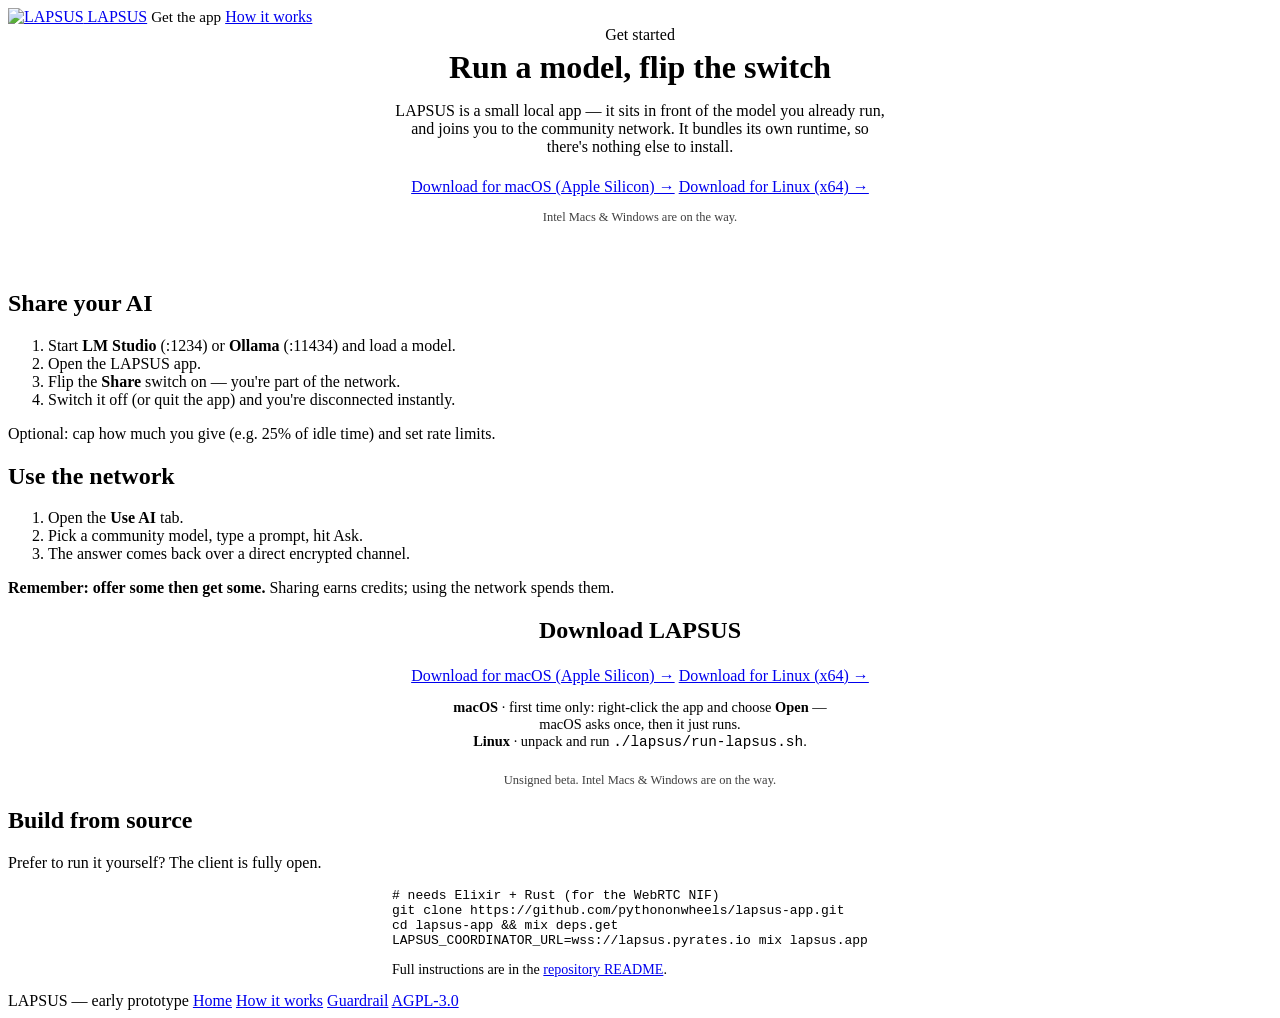
==== web/get.html @ d20bbfe8 "Sync coordinator from monorepo @ 7f986cf" ====
<!DOCTYPE html>
<html lang="en">
<head>
  <meta charset="utf-8" />
  <meta name="viewport" content="width=device-width, initial-scale=1" />
  <title>LAPSUS — Get the app</title>
  <meta name="description" content="Get started with LAPSUS: run a local model, open the app, share your idle GPU and use the community's." />
  <link rel="icon" href="/assets/lapsus.png" />
  <link rel="stylesheet" href="/styles.css" />
</head>
<body>
  <div class="wrap">
    <nav class="nav">
      <a href="/" class="brand"><img src="/assets/lapsus.png" alt="LAPSUS" /> LAPSUS</a>
      <span class="muted" style="font-size:.95rem">Get the app</span>
      <span class="spacer"></span>
      <a href="/how" class="lnk">How it works</a>
    </nav>

    <section class="section" style="border-top:0;grid-template-columns:1fr">
      <div style="max-width:62ch;margin:0 auto;text-align:center">
        <div class="eyebrow">Get started</div>
        <h1 style="font-size:2rem;line-height:1.1;margin:.4rem 0 .6rem">Run a model, flip the switch</h1>
        <p>
          LAPSUS is a small local app — it sits in front of the model you already run, and joins you
          to the community network. It bundles its own runtime, so there's nothing else to install.
        </p>
        <div class="cta" style="margin-top:1.4rem">
          <a href="https://github.com/pythononwheels/lapsus-app/releases/latest/download/LAPSUS-macos-arm64.zip" class="btn btn-primary">Download for macOS (Apple Silicon) →</a>
          <a href="https://github.com/pythononwheels/lapsus-app/releases/latest/download/LAPSUS-linux-x64.tar.gz" class="btn btn-secondary">Download for Linux (x64) →</a>
        </div>
        <p class="muted" style="font-size:.78rem;margin-top:.9rem;opacity:.75">
          Intel Macs &amp; Windows are on the way.
        </p>
      </div>
    </section>

    <div class="block share-head" style="padding-top:2rem">
      <div>
        <h2>Share your AI</h2>
        <ol class="steps">
          <li>Start <strong>LM Studio</strong> (:1234) or <strong>Ollama</strong> (:11434) and load a model.</li>
          <li>Open the LAPSUS app.</li>
          <li>Flip the <strong>Share</strong> switch on — you're part of the network.</li>
          <li>Switch it off (or quit the app) and you're disconnected instantly.</li>
        </ol>
        <p class="muted">Optional: cap how much you give (e.g. 25% of idle time) and set rate limits.</p>
      </div>
      <div>
        <h2>Use the network</h2>
        <ol class="steps">
          <li>Open the <strong>Use AI</strong> tab.</li>
          <li>Pick a community model, type a prompt, hit Ask.</li>
          <li>The answer comes back over a direct encrypted channel.</li>
        </ol>
        <p class="muted"><strong>Remember: offer some then get some.</strong> Sharing earns credits; using the network spends them.</p>
      </div>
    </div>

    <div class="block" style="text-align:center">
      <h2 class="block-title">Download LAPSUS</h2>
      <div class="cta" style="margin-top:1.4rem">
        <a href="https://github.com/pythononwheels/lapsus-app/releases/latest/download/LAPSUS-macos-arm64.zip" class="btn btn-primary">Download for macOS (Apple Silicon) →</a>
        <a href="https://github.com/pythononwheels/lapsus-app/releases/latest/download/LAPSUS-linux-x64.tar.gz" class="btn btn-secondary">Download for Linux (x64) →</a>
      </div>
      <p class="muted" style="font-size:.9rem;margin-top:.9rem;max-width:52ch;margin-left:auto;margin-right:auto">
        <strong>macOS</strong> · first time only: right-click the app and choose <strong>Open</strong> — macOS asks once, then it just runs.<br />
        <strong>Linux</strong> · unpack and run <code>./lapsus/run-lapsus.sh</code>.
      </p>
      <p class="muted" style="font-size:.78rem;margin-top:1.4rem;opacity:.75">
        Unsigned beta. Intel Macs &amp; Windows are on the way.
      </p>
    </div>

    <div class="block">
      <h2 class="block-title">Build from source</h2>
      <p class="block-lede">Prefer to run it yourself? The client is fully open.</p>
      <div style="max-width:62ch;margin:1rem auto 0">
        <pre class="jsonbox"># needs Elixir + Rust (for the WebRTC NIF)
git clone https://github.com/pythononwheels/lapsus-app.git
cd lapsus-app && mix deps.get
LAPSUS_COORDINATOR_URL=wss://lapsus.pyrates.io mix lapsus.app</pre>
        <p class="muted" style="font-size:.88rem;margin-top:.6rem">
          Full instructions are in the <a href="https://github.com/pythononwheels/lapsus-app" target="_blank" rel="noopener">repository README</a>.
        </p>
      </div>
    </div>

    <footer class="footer">
      <span>LAPSUS — early prototype</span>
      <span class="spacer"></span>
      <a href="/">Home</a>
      <a href="/how">How it works</a>
      <a href="/guardrail">Guardrail</a>
      <a href="https://github.com/pythononwheels/lapsus-app/blob/main/LICENSE" target="_blank" rel="noopener">AGPL-3.0</a>
    </footer>
  </div>
</body>
</html>
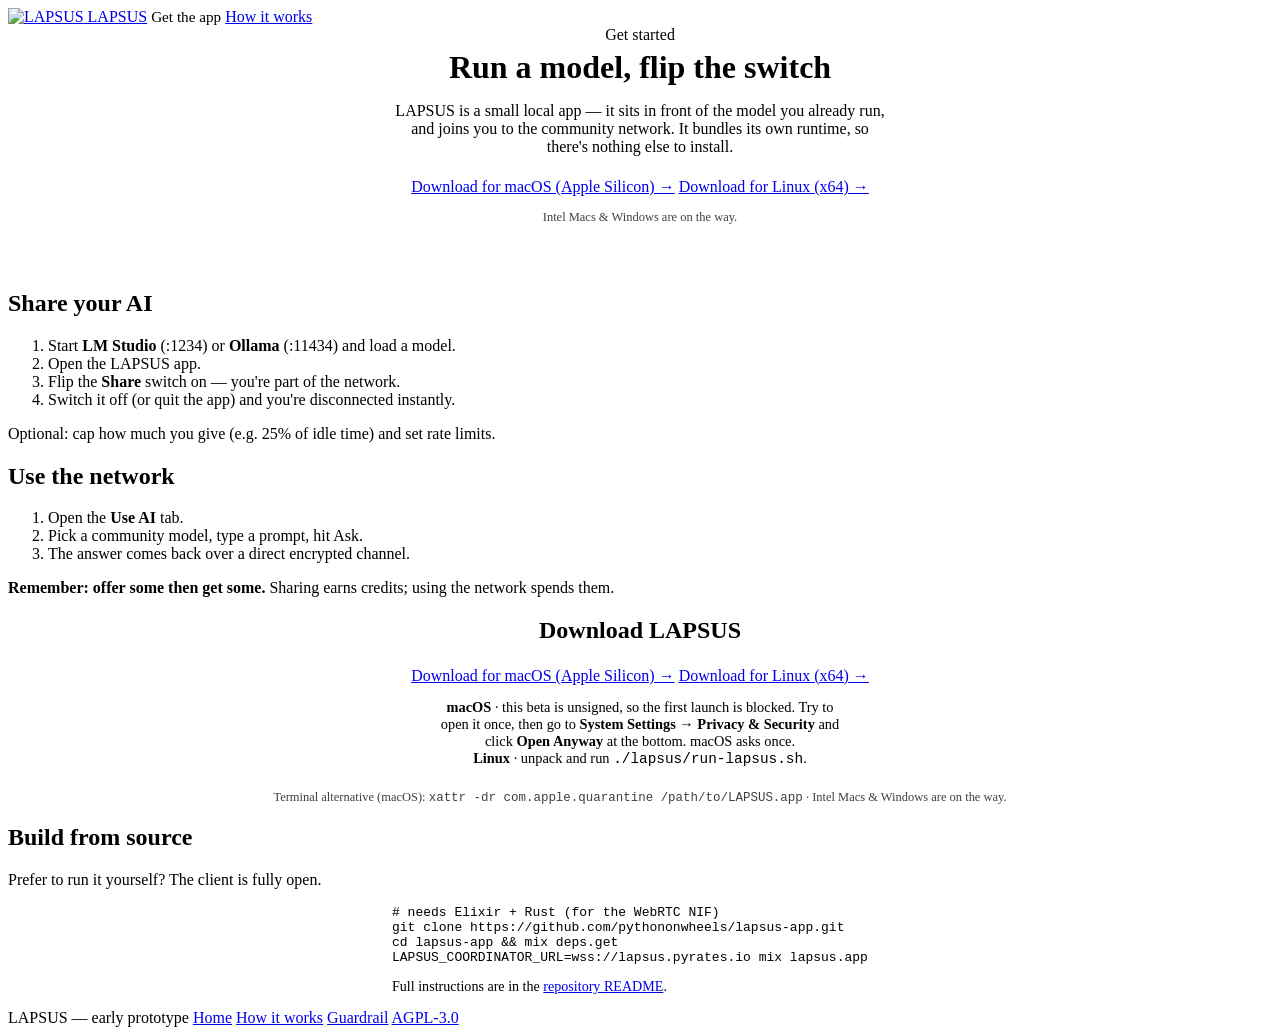
==== commit 83aa11be: "Sync coordinator from monorepo @ 66f03d2" ====
--- a/web/get.html
+++ b/web/get.html
@@ -25,9 +25,9 @@
           LAPSUS is a small local app — it sits in front of the model you already run, and joins you
           to the community network. It bundles its own runtime, so there's nothing else to install.
         </p>
-        <div class="cta" style="margin-top:1.4rem">
-          <a href="https://github.com/pythononwheels/lapsus-app/releases/latest/download/LAPSUS-macos-arm64.zip" class="btn btn-primary">Download for macOS (Apple Silicon) →</a>
-          <a href="https://github.com/pythononwheels/lapsus-app/releases/latest/download/LAPSUS-linux-x64.tar.gz" class="btn btn-secondary">Download for Linux (x64) →</a>
+        <div class="cta" style="margin-top:1.4rem;flex-direction:column;align-items:center;gap:.7rem">
+          <a href="https://github.com/pythononwheels/lapsus-app/releases/latest/download/LAPSUS-macos-arm64.zip" class="btn btn-primary" style="min-width:22rem;justify-content:center;white-space:nowrap">Download for macOS (Apple Silicon) →</a>
+          <a href="https://github.com/pythononwheels/lapsus-app/releases/latest/download/LAPSUS-linux-x64.tar.gz" class="btn btn-secondary" style="min-width:22rem;justify-content:center;white-space:nowrap">Download for Linux (x64) →</a>
         </div>
         <p class="muted" style="font-size:.78rem;margin-top:.9rem;opacity:.75">
           Intel Macs &amp; Windows are on the way.
@@ -59,16 +59,16 @@
 
     <div class="block" style="text-align:center">
       <h2 class="block-title">Download LAPSUS</h2>
-      <div class="cta" style="margin-top:1.4rem">
-        <a href="https://github.com/pythononwheels/lapsus-app/releases/latest/download/LAPSUS-macos-arm64.zip" class="btn btn-primary">Download for macOS (Apple Silicon) →</a>
-        <a href="https://github.com/pythononwheels/lapsus-app/releases/latest/download/LAPSUS-linux-x64.tar.gz" class="btn btn-secondary">Download for Linux (x64) →</a>
+      <div class="cta" style="margin-top:1.4rem;flex-direction:column;align-items:center;gap:.7rem">
+        <a href="https://github.com/pythononwheels/lapsus-app/releases/latest/download/LAPSUS-macos-arm64.zip" class="btn btn-primary" style="min-width:22rem;justify-content:center;white-space:nowrap">Download for macOS (Apple Silicon) →</a>
+        <a href="https://github.com/pythononwheels/lapsus-app/releases/latest/download/LAPSUS-linux-x64.tar.gz" class="btn btn-secondary" style="min-width:22rem;justify-content:center;white-space:nowrap">Download for Linux (x64) →</a>
       </div>
-      <p class="muted" style="font-size:.9rem;margin-top:.9rem;max-width:52ch;margin-left:auto;margin-right:auto">
-        <strong>macOS</strong> · first time only: right-click the app and choose <strong>Open</strong> — macOS asks once, then it just runs.<br />
+      <p class="muted" style="font-size:.9rem;margin-top:.9rem;max-width:56ch;margin-left:auto;margin-right:auto">
+        <strong>macOS</strong> · this beta is unsigned, so the first launch is blocked. Try to open it once, then go to <strong>System Settings → Privacy &amp; Security</strong> and click <strong>Open Anyway</strong> at the bottom. macOS asks once.<br />
         <strong>Linux</strong> · unpack and run <code>./lapsus/run-lapsus.sh</code>.
       </p>
       <p class="muted" style="font-size:.78rem;margin-top:1.4rem;opacity:.75">
-        Unsigned beta. Intel Macs &amp; Windows are on the way.
+        Terminal alternative (macOS): <code>xattr -dr com.apple.quarantine /path/to/LAPSUS.app</code> · Intel Macs &amp; Windows are on the way.
       </p>
     </div>
 
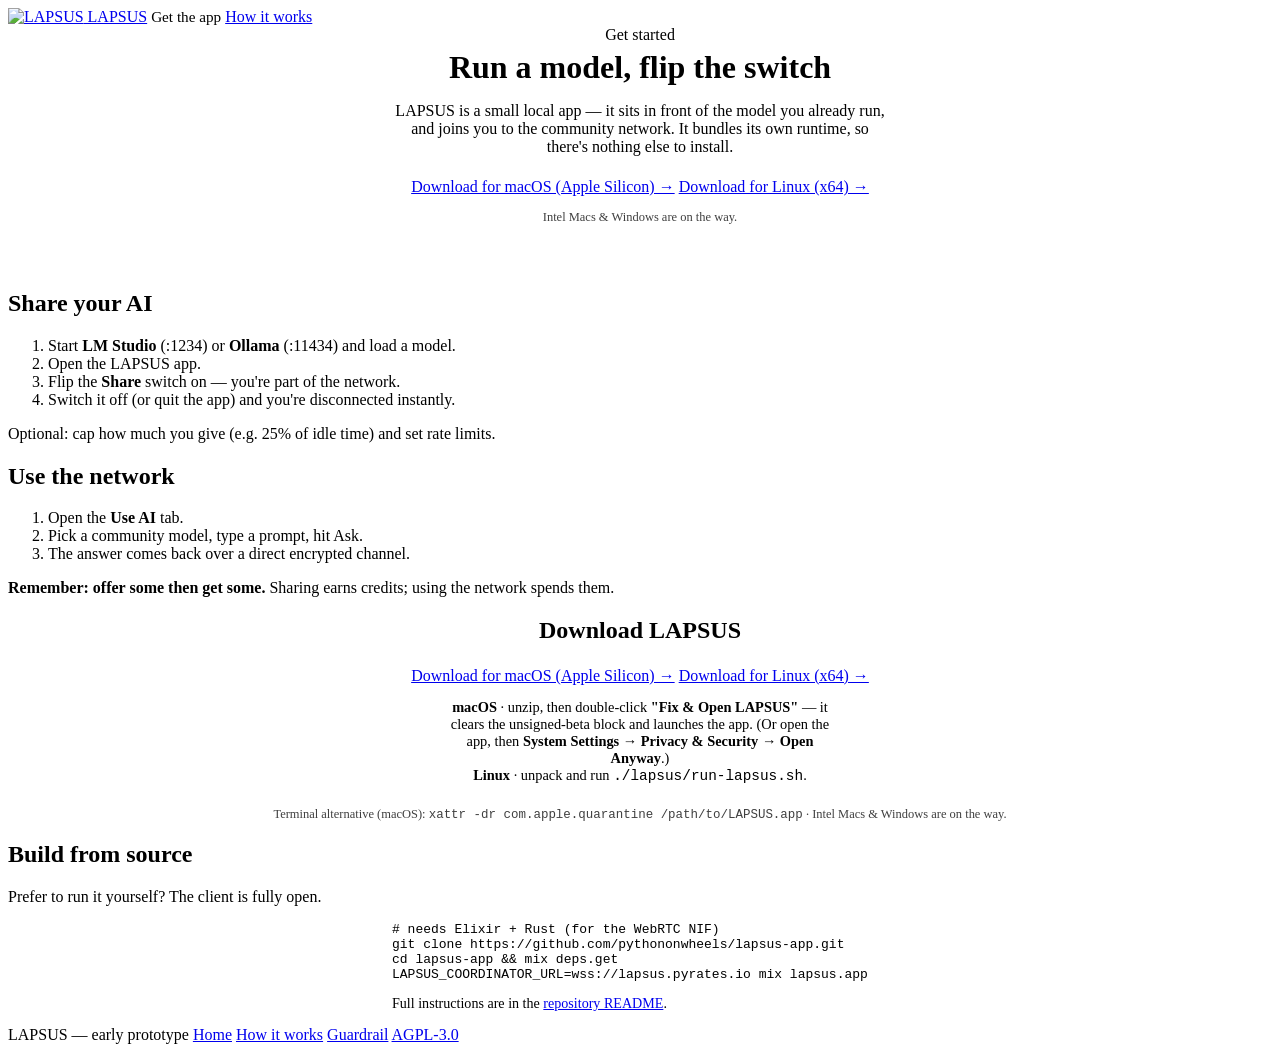
==== commit 84450f0f: "Sync coordinator from monorepo @ 038c256" ====
--- a/web/get.html
+++ b/web/get.html
@@ -64,7 +64,7 @@
         <a href="https://github.com/pythononwheels/lapsus-app/releases/latest/download/LAPSUS-linux-x64.tar.gz" class="btn btn-secondary" style="min-width:22rem;justify-content:center;white-space:nowrap">Download for Linux (x64) →</a>
       </div>
       <p class="muted" style="font-size:.9rem;margin-top:.9rem;max-width:56ch;margin-left:auto;margin-right:auto">
-        <strong>macOS</strong> · this beta is unsigned, so the first launch is blocked. Try to open it once, then go to <strong>System Settings → Privacy &amp; Security</strong> and click <strong>Open Anyway</strong> at the bottom. macOS asks once.<br />
+        <strong>macOS</strong> · unzip, then double-click <strong>"Fix &amp; Open LAPSUS"</strong> — it clears the unsigned-beta block and launches the app. (Or open the app, then <strong>System Settings → Privacy &amp; Security → Open Anyway</strong>.)<br />
         <strong>Linux</strong> · unpack and run <code>./lapsus/run-lapsus.sh</code>.
       </p>
       <p class="muted" style="font-size:.78rem;margin-top:1.4rem;opacity:.75">
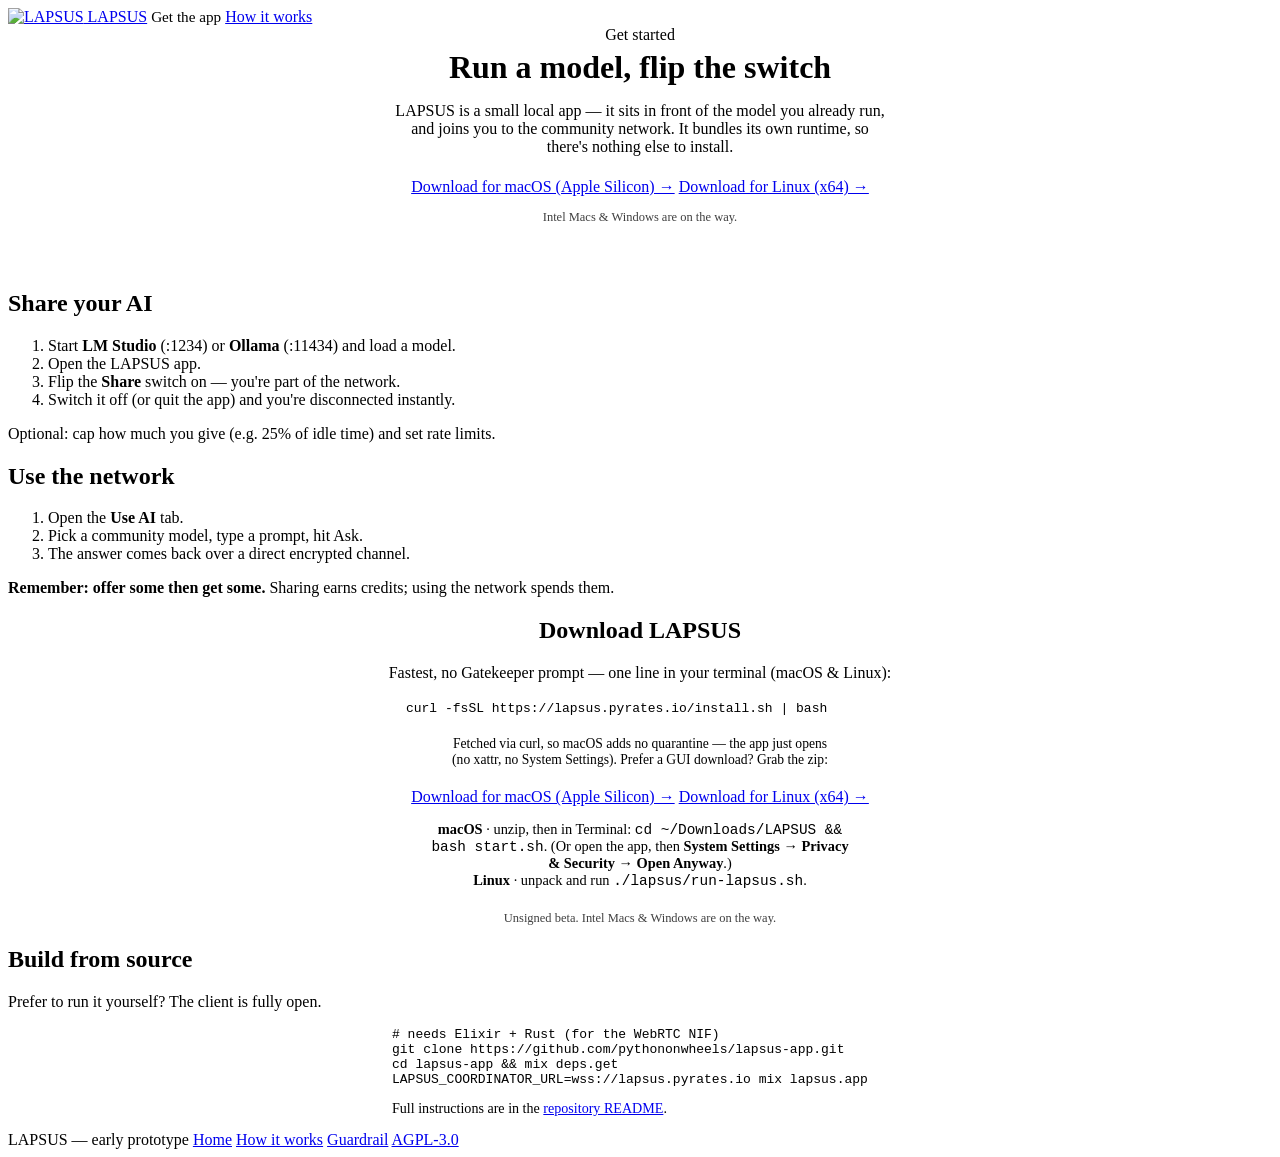
==== commit da78e06d: "Sync coordinator from monorepo @ d45c9c6" ====
--- a/web/get.html
+++ b/web/get.html
@@ -59,16 +59,21 @@
 
     <div class="block" style="text-align:center">
       <h2 class="block-title">Download LAPSUS</h2>
-      <div class="cta" style="margin-top:1.4rem;flex-direction:column;align-items:center;gap:.7rem">
-        <a href="https://github.com/pythononwheels/lapsus-app/releases/latest/download/LAPSUS-macos-arm64.zip" class="btn btn-primary" style="min-width:22rem;justify-content:center;white-space:nowrap">Download for macOS (Apple Silicon) →</a>
+      <p class="block-lede">Fastest, no Gatekeeper prompt — one line in your terminal (macOS &amp; Linux):</p>
+      <pre class="jsonbox" style="max-width:60ch;margin:1.2rem auto;text-align:left">curl -fsSL https://lapsus.pyrates.io/install.sh | bash</pre>
+      <p class="muted" style="font-size:.85rem;max-width:58ch;margin:0 auto">
+        Fetched via curl, so macOS adds no quarantine — the app just opens (no xattr, no System Settings). Prefer a GUI download? Grab the zip:
+      </p>
+      <div class="cta" style="margin-top:1.3rem;flex-direction:column;align-items:center;gap:.7rem">
+        <a href="https://github.com/pythononwheels/lapsus-app/releases/latest/download/LAPSUS-macos-arm64.zip" class="btn btn-secondary" style="min-width:22rem;justify-content:center;white-space:nowrap">Download for macOS (Apple Silicon) →</a>
         <a href="https://github.com/pythononwheels/lapsus-app/releases/latest/download/LAPSUS-linux-x64.tar.gz" class="btn btn-secondary" style="min-width:22rem;justify-content:center;white-space:nowrap">Download for Linux (x64) →</a>
       </div>
-      <p class="muted" style="font-size:.9rem;margin-top:.9rem;max-width:56ch;margin-left:auto;margin-right:auto">
-        <strong>macOS</strong> · unzip, then double-click <strong>"Fix &amp; Open LAPSUS"</strong> — it clears the unsigned-beta block and launches the app. (Or open the app, then <strong>System Settings → Privacy &amp; Security → Open Anyway</strong>.)<br />
+      <p class="muted" style="font-size:.9rem;margin-top:.9rem;max-width:58ch;margin-left:auto;margin-right:auto">
+        <strong>macOS</strong> · unzip, then in Terminal: <code>cd ~/Downloads/LAPSUS &amp;&amp; bash start.sh</code>. (Or open the app, then <strong>System Settings → Privacy &amp; Security → Open Anyway</strong>.)<br />
         <strong>Linux</strong> · unpack and run <code>./lapsus/run-lapsus.sh</code>.
       </p>
       <p class="muted" style="font-size:.78rem;margin-top:1.4rem;opacity:.75">
-        Terminal alternative (macOS): <code>xattr -dr com.apple.quarantine /path/to/LAPSUS.app</code> · Intel Macs &amp; Windows are on the way.
+        Unsigned beta. Intel Macs &amp; Windows are on the way.
       </p>
     </div>
 
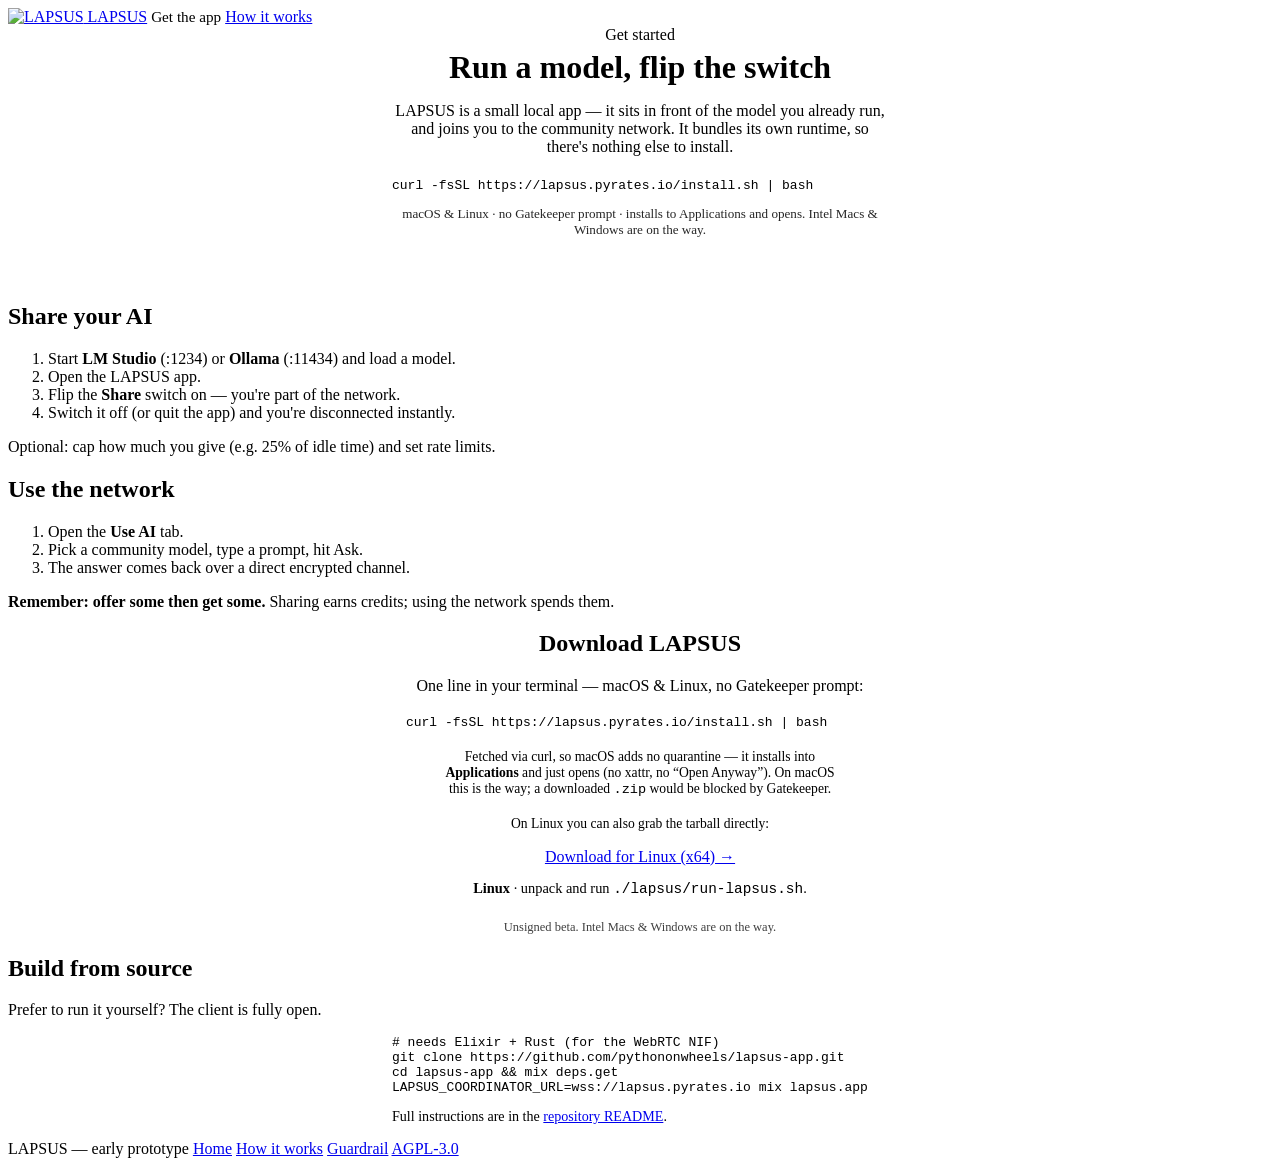
==== commit 33c417d4: "Sync coordinator from monorepo @ ea8d1d9" ====
--- a/web/get.html
+++ b/web/get.html
@@ -25,12 +25,9 @@
           LAPSUS is a small local app — it sits in front of the model you already run, and joins you
           to the community network. It bundles its own runtime, so there's nothing else to install.
         </p>
-        <div class="cta" style="margin-top:1.4rem;flex-direction:column;align-items:center;gap:.7rem">
-          <a href="https://github.com/pythononwheels/lapsus-app/releases/latest/download/LAPSUS-macos-arm64.zip" class="btn btn-primary" style="min-width:22rem;justify-content:center;white-space:nowrap">Download for macOS (Apple Silicon) →</a>
-          <a href="https://github.com/pythononwheels/lapsus-app/releases/latest/download/LAPSUS-linux-x64.tar.gz" class="btn btn-secondary" style="min-width:22rem;justify-content:center;white-space:nowrap">Download for Linux (x64) →</a>
-        </div>
-        <p class="muted" style="font-size:.78rem;margin-top:.9rem;opacity:.75">
-          Intel Macs &amp; Windows are on the way.
+        <pre class="jsonbox" style="max-width:36rem;margin:1.4rem auto 0;text-align:left">curl -fsSL https://lapsus.pyrates.io/install.sh | bash</pre>
+        <p class="muted" style="font-size:.82rem;margin-top:.8rem;opacity:.85">
+          macOS &amp; Linux · no Gatekeeper prompt · installs to Applications and opens. Intel Macs &amp; Windows are on the way.
         </p>
       </div>
     </section>
@@ -59,17 +56,16 @@
 
     <div class="block" style="text-align:center">
       <h2 class="block-title">Download LAPSUS</h2>
-      <p class="block-lede">Fastest, no Gatekeeper prompt — one line in your terminal (macOS &amp; Linux):</p>
+      <p class="block-lede">One line in your terminal — macOS &amp; Linux, no Gatekeeper prompt:</p>
       <pre class="jsonbox" style="max-width:60ch;margin:1.2rem auto;text-align:left">curl -fsSL https://lapsus.pyrates.io/install.sh | bash</pre>
-      <p class="muted" style="font-size:.85rem;max-width:58ch;margin:0 auto">
-        Fetched via curl, so macOS adds no quarantine — the app just opens (no xattr, no System Settings). Prefer a GUI download? Grab the zip:
+      <p class="muted" style="font-size:.85rem;max-width:60ch;margin:0 auto">
+        Fetched via curl, so macOS adds no quarantine — it installs into <strong>Applications</strong> and just opens (no xattr, no “Open Anyway”). On macOS this is the way; a downloaded <code>.zip</code> would be blocked by Gatekeeper.
       </p>
-      <div class="cta" style="margin-top:1.3rem;flex-direction:column;align-items:center;gap:.7rem">
-        <a href="https://github.com/pythononwheels/lapsus-app/releases/latest/download/LAPSUS-macos-arm64.zip" class="btn btn-secondary" style="min-width:22rem;justify-content:center;white-space:nowrap">Download for macOS (Apple Silicon) →</a>
+      <p class="muted" style="font-size:.85rem;max-width:60ch;margin:1.2rem auto 0">On Linux you can also grab the tarball directly:</p>
+      <div class="cta" style="margin-top:1rem;flex-direction:column;align-items:center;gap:.7rem">
         <a href="https://github.com/pythononwheels/lapsus-app/releases/latest/download/LAPSUS-linux-x64.tar.gz" class="btn btn-secondary" style="min-width:22rem;justify-content:center;white-space:nowrap">Download for Linux (x64) →</a>
       </div>
       <p class="muted" style="font-size:.9rem;margin-top:.9rem;max-width:58ch;margin-left:auto;margin-right:auto">
-        <strong>macOS</strong> · unzip, then in Terminal: <code>cd ~/Downloads/LAPSUS &amp;&amp; bash start.sh</code>. (Or open the app, then <strong>System Settings → Privacy &amp; Security → Open Anyway</strong>.)<br />
         <strong>Linux</strong> · unpack and run <code>./lapsus/run-lapsus.sh</code>.
       </p>
       <p class="muted" style="font-size:.78rem;margin-top:1.4rem;opacity:.75">
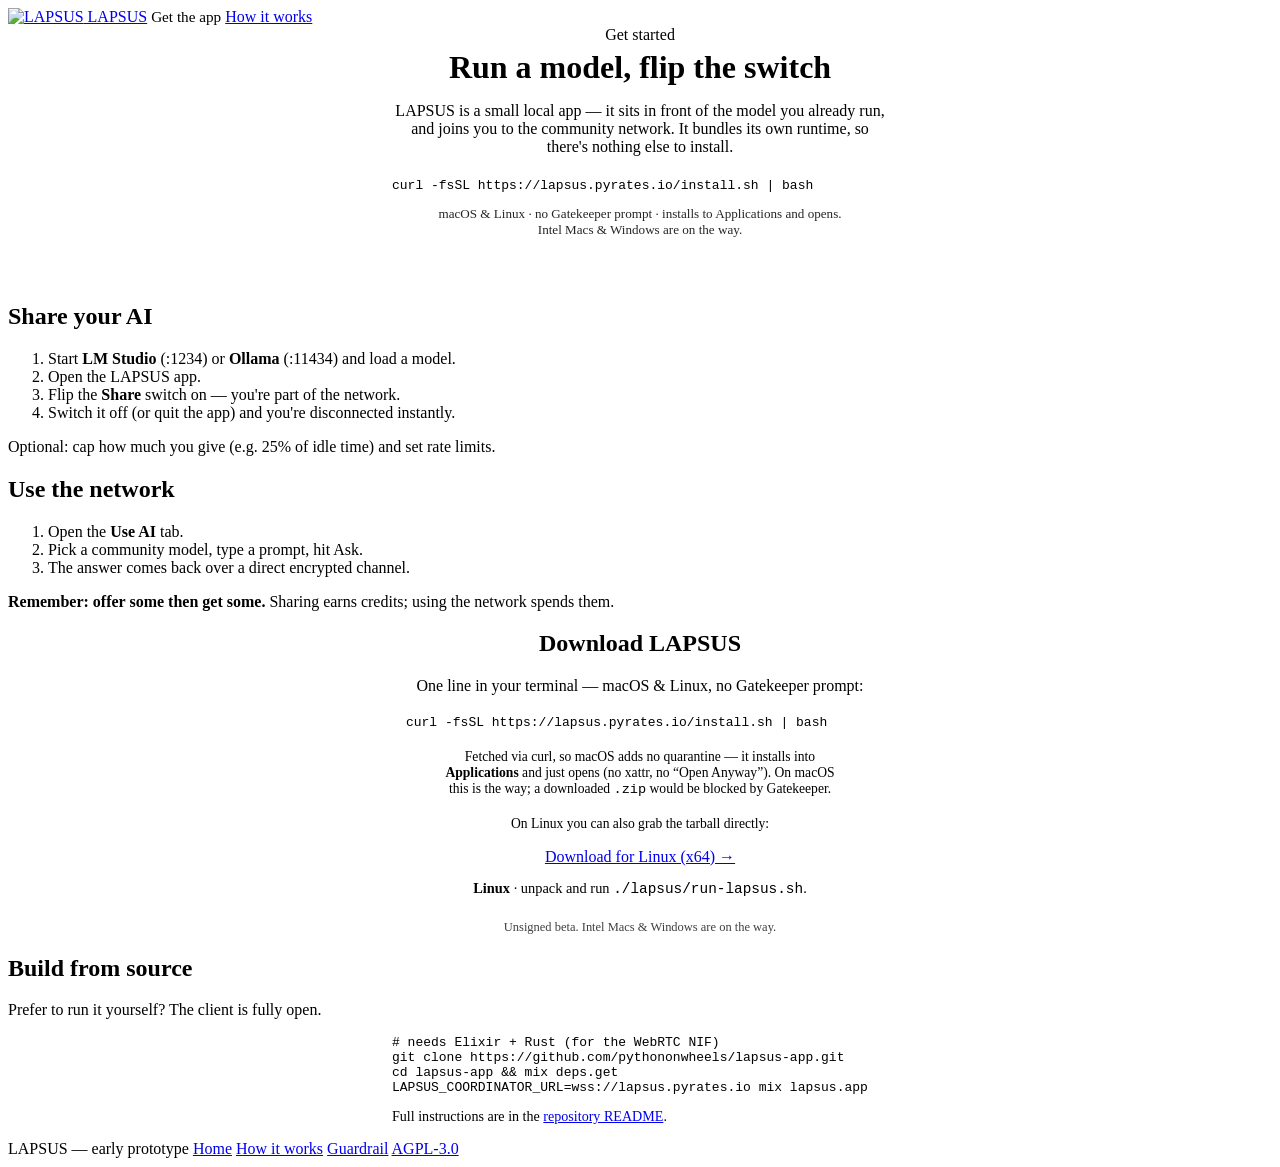
==== commit b283af6c: "Sync coordinator from monorepo @ 1de3c5a" ====
--- a/web/get.html
+++ b/web/get.html
@@ -27,7 +27,8 @@
         </p>
         <pre class="jsonbox" style="max-width:36rem;margin:1.4rem auto 0;text-align:left">curl -fsSL https://lapsus.pyrates.io/install.sh | bash</pre>
         <p class="muted" style="font-size:.82rem;margin-top:.8rem;opacity:.85">
-          macOS &amp; Linux · no Gatekeeper prompt · installs to Applications and opens. Intel Macs &amp; Windows are on the way.
+          macOS &amp; Linux · no Gatekeeper prompt · installs to Applications and opens.<br />
+          Intel Macs &amp; Windows are on the way.
         </p>
       </div>
     </section>
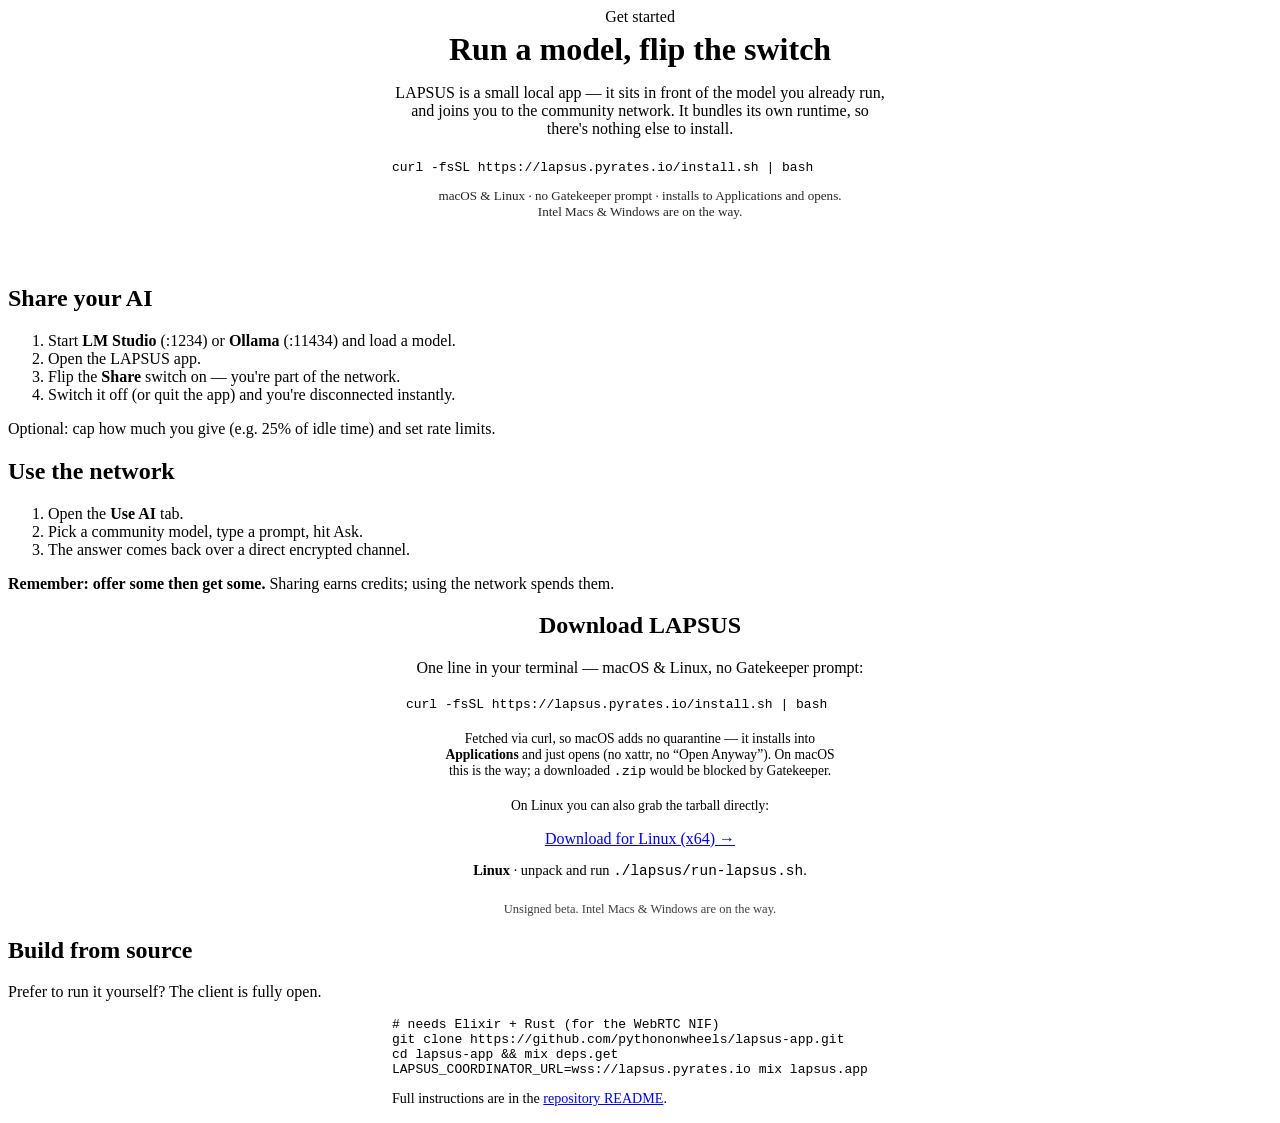
==== commit 17d22ffe: "Sync coordinator from monorepo @ 274e8b9" ====
--- a/web/get.html
+++ b/web/get.html
@@ -10,12 +10,7 @@
 </head>
 <body>
   <div class="wrap">
-    <nav class="nav">
-      <a href="/" class="brand"><img src="/assets/lapsus.png" alt="LAPSUS" /> LAPSUS</a>
-      <span class="muted" style="font-size:.95rem">Get the app</span>
-      <span class="spacer"></span>
-      <a href="/how" class="lnk">How it works</a>
-    </nav>
+    <div id="site-header"></div>
 
     <section class="section" style="border-top:0;grid-template-columns:1fr">
       <div style="max-width:62ch;margin:0 auto;text-align:center">
@@ -88,14 +83,8 @@
       </div>
     </div>
 
-    <footer class="footer">
-      <span>LAPSUS — early prototype</span>
-      <span class="spacer"></span>
-      <a href="/">Home</a>
-      <a href="/how">How it works</a>
-      <a href="/guardrail">Guardrail</a>
-      <a href="https://github.com/pythononwheels/lapsus-app/blob/main/LICENSE" target="_blank" rel="noopener">AGPL-3.0</a>
-    </footer>
+    <div id="site-footer"></div>
   </div>
+  <script src="/site.js"></script>
 </body>
 </html>
